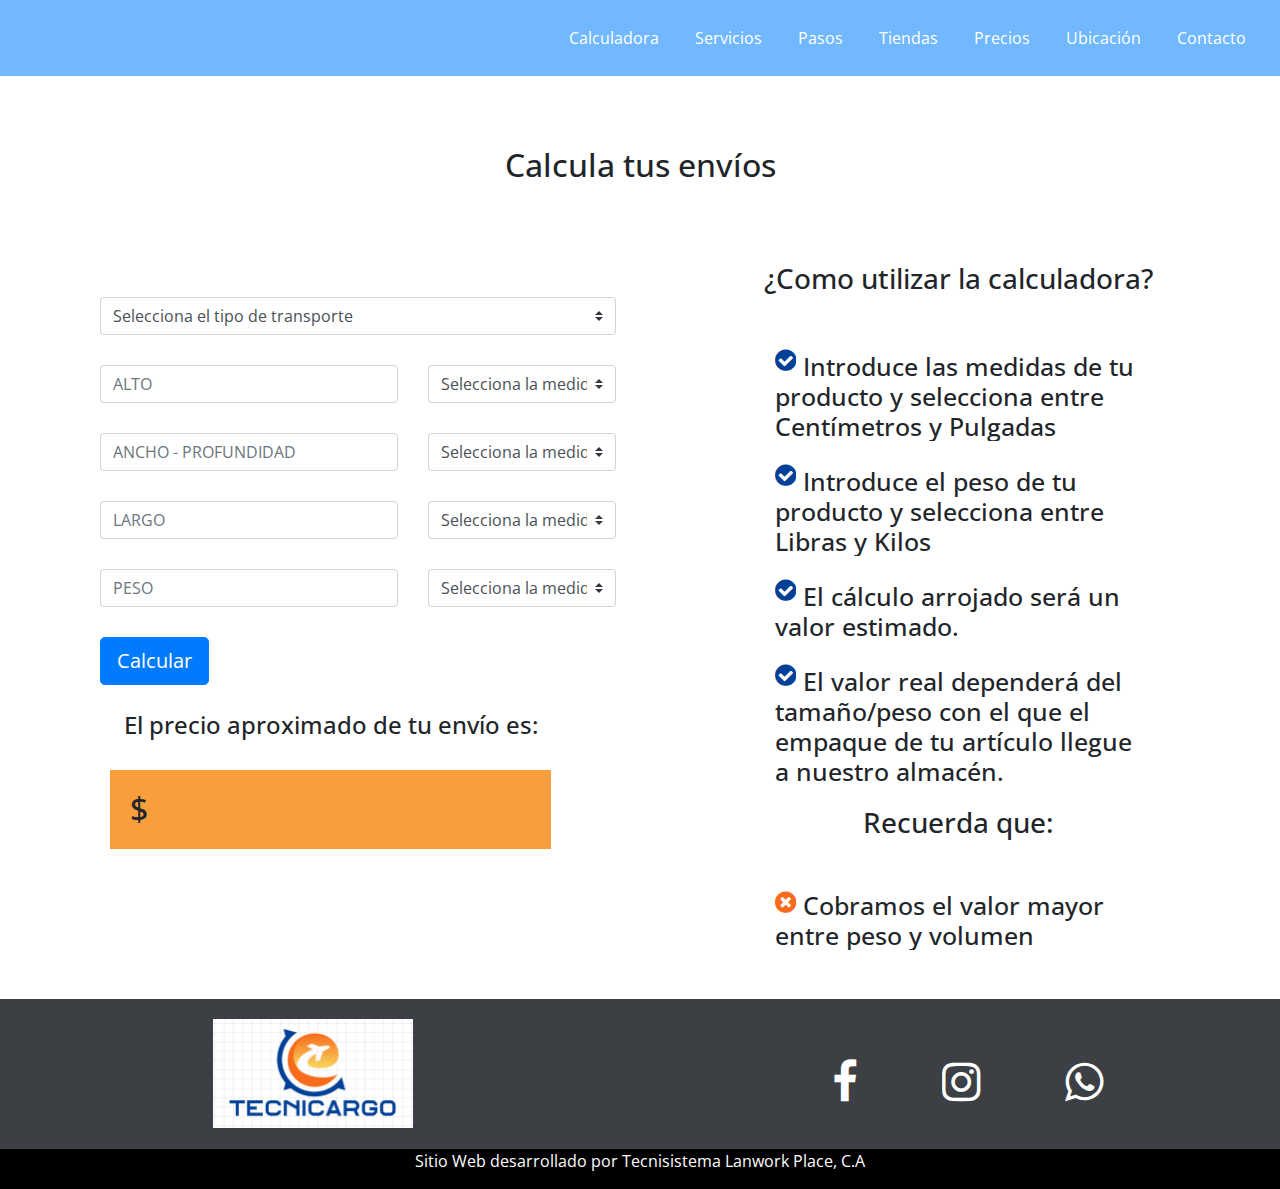
==== calculadora.html @ b81166e2 "Agregue boton a HTML, comienzo de CSS" ====
<!DOCTYPE html>
<html lang="en">
<head>
    <meta charset="UTF-8">
    <meta name="viewport" content="width=device-width, initial-scale=1.0">
    <title>TecniCargo</title>
    <link rel="stylesheet" href="css/bootstrap.min.css" class="stylesheet">
    <link rel="stylesheet" href="css" class="stylesheet">
    <link href="https://fonts.googleapis.com/css2?family=Open+Sans:wght@300;400;600;700&display=swap" rel="stylesheet">
    <link rel="stylesheet" href="css/estilos.css" class="stylesheet">
    <link rel="stylesheet" href="css/estilos-calculadora.css" class="stylesheet">
    <link rel="stylesheet" href="font-awesome-4.6.3/css/font-awesome.min.css">
    
    <script src="js/jquery-3.5.1.min.js"></script>
    <script src="js/bootstrap.min.js"></script>
    <script src="js/popper.min.js"></script>
    <script src="js/script.js"></script>
    <script src="js/script-calculadora.js"></script>

</head>

<body>
    <header>
        <div class="row">
           <div class="col">
                <nav class="menu navbar navbar-expand-lg">
                    <button class="ml-auto navbar-toggler navbar-dark" type="button" data-toggle="collapse" data-target="#navbarSupportedContent" aria-controls="navbarSupportedContent" aria-expanded="false" aria-label="Toggle navigation">
                        <span class="navbar-toggler-icon"></span>
                      </button>
                
                    <div class="collapse navbar-collapse" id="navbarSupportedContent">
                        <ul class="navbar-nav ml-auto">
                            <li class="nav-item">
                                <a href="calculadora.html" class="nav-link">Calculadora <span class="sr-only">(current)</span></a>
                            </li>
                       
                            <li class="nav-item active">
                                <a class="nav-link" href="index.html" id="btn-servicios">Servicios</a>
                            </li>
                            
                            <li class="nav-item">
                                <a class="nav-link" href="index.html" id="btn-pasos">Pasos</a>
                            </li>
                            
                            <li class="nav-item">
                                <a href="index.html" class="nav-link" id="btn-tiendas">Tiendas</a>
                            </li>

                            <li class="nav-item">
                                <a href="index.html" class="nav-link" id="btn-precios">Precios</a>
                            </li>
                            
                            <li class="nav-item">
                                <a href="index.html" class="nav-link" id="btn-ubicacion">Ubicación</a>
                            </li>
                                                 
                            <li class="nav-item">
                                <a href="index.html" class="nav-link" id="btn-contacto">Contacto</a>
                            </li>
                        </ul>
                    </div>
                </nav>
            </div>
        </div>
    </header>

    <section class="main">

        <section class="row titulo-calculadora">
            <div class="col-md-12">
                <h2>Calcula tus envíos</h2>
            </div>
        </section>

        <section class="calculadora">
            <div class="row">
                <div class="col-md-6 medida">                   
                    <div class="form-group">
                        <div class="row">
                            <div class="col-md-10">
                                <select id="transporte" class="custom-select custom-select transporte">
                                    <option selected>Selecciona el tipo de transporte</option>
                                    <option value="1">Aéreo</option>
                                    <option value="2">Marítimo</option>
                                </select>
                            </div>                            
                        </div>

                        <div class="row">
                            <div class="col-md-6">                           
                                <input type="text" class="form-control medidas" id="alto"
                                aria-describedby="emailHelp" placeholder="ALTO">
                            </div>

                            <div class="col-md-4">
                                <select id="medida1" class="custom-select custom-select">
                                    <option selected>Selecciona la medida</option>
                                    <option value="1">CM.</option>
                                    <option value="2">IN.</option>
                                </select>
                            </div>
                        </div>
                        
                        
                        <div class="row">
                            <div class="col-md-6">                           
                                <input type="text" class="form-control medidas" id="ancho"
                                aria-describedby="emailHelp" placeholder="ANCHO - PROFUNDIDAD">
                            </div>

                            <div class="col-md-4">
                                <select id="medida2" class="custom-select custom-select">
                                    <option selected>Selecciona la medida</option>
                                    <option value="1">CM.</option>
                                    <option value="2">IN.</option>
                                </select>
                            </div>
                        </div>  
                        
                        <div class="row">
                            <div class="col-md-6">                           
                                <input type="text" class="form-control medidas" id="largo"
                                aria-describedby="emailHelp" placeholder="LARGO">
                            </div>

                            <div class="col-md-4">
                                <select id="medida3" class="custom-select custom-select">
                                    <option selected>Selecciona la medida</option>
                                    <option value="1">CM.</option>
                                    <option value="2">IN.</option>
                                </select>
                            </div>
                        </div> 
                        
                        <div class="row">
                            <div class="col-md-6">                           
                                <input type="text" class="form-control medidas" id="peso"
                                aria-describedby="emailHelp" placeholder="PESO">
                            </div>

                            <div class="col-md-4">
                                <select id="peso" class="custom-select custom-select">
                                    <option selected>Selecciona la medida</option>
                                    <option value="1">KG.</option>
                                    <option value="2">LB.</option>
                                </select>
                            </div>
                        </div> 

                        <div class="row">
                            <div class="col-md-4">
                                <div class="flex-centered">
                                    <button type="button" onclick="selectMedida()" class="btn btn-primary btn-lg boton-calcular">Calcular</button>
                            
                                </div>
                            </div>
                        </div>

                        <div class="row respuesta">
                            <div class="col-md-9">
                                <h4> El precio aproximado de tu envío es:</h4>
                            </div>
                        </div>

                        <div class="row dolar">
                            <div class="col-md-9">
                                <h2>$</h2>
                            </div>
                        </div>
                    </div>
                </div>
                

                <div class="col-md-4">
                    <div class="row subtitulo">
                        <div class="col-md-12">
                            <h3>¿Como utilizar la calculadora?</h3>
                        </div>
                    </div>

                    <div class="row textos">
                        <div class="col-md-12">
                            <h4><i class="check fa fa-check-circle"></i> Introduce las medidas de tu producto y selecciona entre Centímetros y Pulgadas</h4>
                            <h4><i class="check fa fa-check-circle"></i> Introduce el peso de tu producto y selecciona entre Libras y Kilos</h4>
                            <h4><i class="check fa fa-check-circle"></i> El cálculo arrojado será un valor estimado.</h4>
                            <h4><i class="check fa fa-check-circle"></i> El valor real dependerá del tamaño/peso con el que el empaque de tu artículo llegue a nuestro almacén.</h4>
                        </div>
                    </div>

                    <div class="row subtitulo">
                        <div class="col-md-12">
                            <h3>Recuerda que:</h3>
                        </div>
                    </div>

                    <div class="row textos">
                        <div class="col-md-12">
                            <h4><i class="not-check fa fa-times-circle"></i> Cobramos el valor mayor entre peso y volumen</h4>
                        </div>
                    </div>
                </div>                      
            </div>                            
        </section>

        <section class="redes-sociales">
            <div class="row row-logo">
                <div class="col-md-6 col-xs-2 col-logo text-center">
                    <img class="logo" src="img/logo-con-fondo.PNG" alt="">
                </div>
        
                    <div class="col-md-6 col-xs-4 redes text-center">
                        <a href="#" class="facebook"><i class="fa fa-facebook"></i></a>                    
                        <a href="https://www.instagram.com/tecni.cargo/" target="_blank" class="instagram"><i class="fa fa-instagram"></i></a>
                        <a href="#" class="whatsapp"><i class="fa fa-whatsapp"></i></a>
                    </div>
                </div>
        </section>
    </section>
</body>

<footer class="footer">
    <div class="row">
        <div class="col creditos">
            <a class="referencia" target="_blank" href="http://www.tecnisistema.com/"><p>Sitio Web desarrollado por Tecnisistema Lanwork Place, C.A</p></a>
        </div>
    </div>
</footer>
---- css/estilos.css ----
* {
    margin: 0;
    padding: 0;
    overflow-x: hidden;
}

body {
    font-family: "Open Sans", Arial, Arial, Helvetica, sans-serif;
    font-size: 16px;
}

/* - - - - M E N U - - - - */

.menu {
    background: #71B8FF;
}

.menu a{
    color: #fff;
    margin: 10px 10px;
}

.menu a:hover{
    text-decoration: underline #fff;
}

.menu .boton-menu{
    background: #004096;
}

/* - - - - C A R R U S E L - - - - */

.imagen-carrusel{
    width: 100%;
    height: 900px;
}

.main .titulo{
    margin: 50px 0px;
    text-align: center;
    font-size: 50px;
    font-weight: 300;
    overflow: hidden;
}

.texto-carrusel-1{
    font-size: 80px;
    margin-bottom: 40%;
    overflow: hidden;
    padding: 10px;
    background: #f89e3c;
}

.texto-carrusel-3{
    width: 65%;
    text-align: left;
    font-size: 50px;
    text-align: center;
    margin-bottom:50%;
    margin-left: 0px;
    margin-top: 0px;
    overflow: hidden;
    padding: 20px;
    background: #f76b1c;
}

.texto-carrusel-2{    
    text-align: left;
    font-size: 50px;
    margin-bottom: 45%;
    margin-left: 50%;
    margin-top: 10%;
    overflow: hidden;
    background: #f89e3c;
    padding: 20px;
}

.texto-carrusel-4 {
    font-size: 50px;
    overflow: hidden;
    background: #004096;
    margin-bottom: 10%;
    padding: 20px;
}

/* - - - - S E R V I C I O S - - - - */

.icono{
    width: 150px;
    align-items: center;
    margin: 20px;
    margin-bottom: 30px;
}

.texto-icono {
    margin: 20px;
}

.negrita {
    font-weight: 600;
    font-style: italic;
}

/* ---- P R O C E D I M I E N T O ---- */

.titulo-procedimiento{
    margin: 70px 0;
}

.card-imagen {
    width: 400px;
}

.card-derecha {
    text-align: right;
}

.procedimiento-texto {
    margin-top: 100px;
    font-size: 20px;
    font-weight: 300;
}

.procedimiento-imagen {
    float: left;
    text-align: right;
}

.card-azul{
    font-size: 20px;
    color: #004096;
    text-align: center;
    font-weight: 300;
}

.procedimiento-azul{
    color: #004096
}
.card-naranja{
    font-size: 20px;
    color: #f76b1c;
    text-align: center;
    font-weight: 300;
}

.procedimiento-naranja {
    color: #f76b1c;
}

.procedimiento{
    margin-bottom: 100px;
}


/* - - - - T I E N D A S - - - - */

.tiendas {
    background: #cecece;
    padding: 50px 0;
}

.marca{
    width: 250px;
}

.marca-grande {
    width: 200px;
}

.primera-fila {
    margin-bottom: 150px;
    align-items: center;
    
}

.primera-fila a img{
    align-items: center;
}

.segunda-fila {
    margin-bottom: 100px;
    align-items: center;
}

/* - - - - P R E C I O S - - - */

.precios {
    background: url('../img/bg9-naranja.jpg');
    background-size: cover;
    background-position: center 0;
    background-repeat: no-repeat;
    padding: 70px 0;
}

.precios .titulo {
    color: #fff;
}

.precios .azul {
    background: #71B8FF;
    text-align: center;
    font-family: "Open Sans", Arial, sans-serif;
    padding: 50px 0;
    -webkit-box-shadow: 0px 0px 15px 0px rgba(0, 0, 0, 0.35);
    box-shadow: 0px 0px 15px 0px rgba(0, 0, 0, 0.35);
    margin: 0 50px;
}

.azul .nombre{
    font-size: 35px;
    color: #fff;
    font-weight: 300;
}

.azul .precio{
    font-size: 50px;
    color: #fff;
    font-weight: 300;
}

.azul .caracteristicas{
    font-size: 25px;
    color: #fff;
    font-weight: 300;
    list-style: none;
    padding: 0 20px;
    margin-bottom: 50px; 
}

.azul .caracteristicas li {
    margin: 20px 0;
    padding: 15px 0;
    border-bottom: 1px solid #dedede;
}

.azul .btn {
    width: 70%;
    padding: 15px 0;
    text-align: center;
    display: inline-block;
    border-radius: 100px;
    font-size: 20px;
}

.azul a {
    border: 2px solid #fff;
    color: #ffffff
}

.azul a:hover{
    background: #fff;
    color: #71B8FF
}

.precios .blanco{
    background: #ffff;
    text-align: center;
    font-family: "Open Sans", Arial, sans-serif;
    padding: 50px 0;
    -webkit-box-shadow: 0px 0px 15px 0px rgba(0, 0, 0, 0.35);
    box-shadow: 0px 0px 15px 0px rgba(0, 0, 0, 0.35);
    margin: 0 50px;
}

.blanco .nombre{
    font-size: 35px;
    color: #004096;
    font-weight: 300;
}

.blanco .precio{
    font-size: 50px;
    color: #004096;
    font-weight: 300;
}

.blanco .caracteristicas {
    font-size: 25px;
    color: #004096;
    font-weight: 300;
    list-style: none;
    padding: 0 20px;
    margin-bottom: 50px; 
}

.blanco .caracteristicas li{
    margin: 20px 0;
    padding: 15px 0;
    border-bottom: 1px solid #dedede;
}

.blanco .btn {
    width: 70%;
    padding: 15px 0;
    text-align: center;
    display: inline-block;
    border-radius: 100px;
    font-size: 20px;
}

.blanco a {
    border: 2px solid #004096;
    color: #004096
}

.blanco a:hover{
    background: #004096;
    color: #fff;
}

/* - - - - U B I C A C I O N - - - - */

.ubicacion{
    margin: 50px 0;
}

.ubicacion .direccion p{
    font-weight: 300;
    text-align: center;
    font-size: 25px;
}

.parrafo-uno{
    margin-bottom: 0px;
}

.ubicacion .correo {
    margin-top: 20px;
}
.ubicacion .correo p{
    font-weight: 300;
    text-align: center;
    font-size: 25px;
}

.ubicacion .horarios p{
    font-weight: 300;
    text-align: center;
    font-size: 25px;
}

/* - - - - M A P A - - - - */

.mapa{
    width: 100%;
    overflow: hidden;
}

.mapa iframe {
    width: 100%;
    max-height: 600px;
}

/* - - - - C O N T A C T O - - - - */

.contacto{
    margin-bottom: 100px;
}

.contacto-mensaje {
    margin-top: 20px;
}

.contacto textarea {
    height: 100px;
}

.boton-enviar{
    margin-top: 20px;
    font-family: "Open Sans", Arial, sans-serif;
    font-weight: 300;
}

/* - - - - R E D E S S O C I A L E S- - - - */

.redes-sociales{
    background: #3c4045;
    height: 150px;    
    overflow: hidden;
}

/* - - - - L O G O - - - - */

.redes-sociales .logo {
    width: 200px;
    margin-top: 20px;
}

/* - - - - R E D E S - - - - */

.redes{
    margin-top: 40px;
    overflow: hidden;
}

.redes a {
    align-items: center;
    font-size: 45px;
    color: #fff;
    border-radius: 5%;
    padding: 40px;
}

.redes i {
    margin-top: 20px;
}


.facebook:hover{
    background: #3b5998;
}

.instagram:hover{
    background: #c13584;
}

.whatsapp:hover {
    background: #075e54;
}

/* - - - - F O O T E R - - - - */

/* - - - - C R E D I T O S - - - - */

.creditos {
    background: #000;
    text-align: center;
}

.referencia{
    color: #fff;
    text-decoration: none;
}

.referencia:hover{
    color: #76797e
}

/* - - - - M E D I A Q U E R I E S - - - - */

@media screen and (max-width:1400px){
    header .texto-carrusel-1{
        font-size: 50px;
    }

    header .texto-carrusel-3 {
        font-size: 40px;
        margin-bottom: 70%;
    }

    header .texto-carrusel-2 {
        font-size: 40px;
        margin-bottom: 60%;
    }

    header .texto-carrusel-4 {
        font-size: 40px;
    }
}

@media screen and (max-width:992px){

    /* - - - - H E A D E R - - - - */

    header .imagen-carrusel {
        height: 700px;
    }
    
    header .texto-carrusel-1{
        font-size: 40px;
        margin-bottom: 70%;
        overflow: hidden;
    }

    header .texto-carrusel-3{
        font-size: 30px;
        margin-bottom:75%;
    }

    header .texto-carrusel-2{    
        font-size: 25px;
        margin-bottom: 70%;
    }
    
    header .texto-carrusel-4 {
        font-size: 30px;
    }

    /* - - - - M A I N - - - - */

    .main .titulo{
        font-size: 35px;
    }

    /* S E R V I C I O S */

    .main .icono {
        width: 125px;
    }

    .main .texto-icono {
        font-size: 15px;
        margin: 0px;
    }

    /* P R O C E D I M I E N T O */

    .main .card-imagen {
        width: 250px;
        height: 200px;
    }

    .procedimiento .card-text {
        font-size: 18px;
    }

    .procedimiento .titulo {
        margin: 20px;
    }

    .procedimiento-texto {
        font-size: 18px;
    }

    /* T I E N D A S */

    .tiendas .titulo {
        margin: 10px;
    }

    .tiendas .marca {
        width: 150px;
    }

    .tiendas .marca-grande{
        width: 120px;
    }

    /* P R E C I O S */

    .precios .azul,
    .precios .blanco {
        margin: 0;
    }

    .precios .azul li,
    .precios .blanco li{
        margin: 5px;
    }

    .precios .nombre {
        font-size: 30px;
    }

    .precios .precio {
        font-size: 40px;
    }

    .precios .btn-blanco,
    .precios .btn-azul{
        padding: 5px;
    }

    /* U B I C A C I O N */

    .ubicacion .direccion p,
    .ubicacion .correo p,
    .ubicacion p,
    .ubicacion .horarios p{
        font-size: 20px;
    }


}

@media screen and (max-width:768px){

/* - - - - H E A D E R - - - - */

    header .imagen-carrusel {
        height: 600px;
    }

    header .texto-carrusel-3{
        font-size: 25px;
        margin-bottom:80%;
        padding: 10px;
    }

    header .texto-carrusel-2{    
        font-size: 25px;
        margin-bottom: 75%;
        padding: 10px;
    }
    
    header .texto-carrusel-4 {
        font-size: 25px;
        padding: 10px;
    }

/* - - - - M A I N - - - - */

/* P R O C E D I M I E N T O */

    .procedimiento .card-text {
        font-size: 15px;
    }

    .main .card-imagen {
        width: 210px;
        height: 150px;
    }

    .procedimiento .card-body {
        padding: 10px;
    }
    
    .procedimiento-texto {
        font-size: 15px;
    }

/* T I E N D A S */

    .tiendas {
        padding: 0px;
    }
    .tiendas img{
        padding: 20px;
    }

    .tiendas .titulo {
        margin:0;
    }

    .tiendas .marca{
        width: 250px;
        
    }

    .tiendas .marca-grande{
        width: 180px;
        padding: 10px;
    }

    .tiendas .primera-fila{
        margin-bottom: 10px;
    }

/* P R E C I O S */

    .precios .azul,
    .precios .blanco {
        margin: 10px;
    }

    .precios .azul li,
    .precios .blanco li{
        margin: 5px;
    }

    .precios .nombre {
        font-size: 25px;
    }

    .precios .precio {
        font-size: 35px;
    }
    
/* C O N T A C T O */

    .contacto .form-nombre{
        margin-bottom: 10px;
    }
    
    .clase-boton{
        padding: 0px;
    }

/* F O O T E R */
    
    .redes-sociales {
        display: flex;
        height: 150px;
        overflow: visible;
    }

    .redes-sociales .col-logo{     
        width: 300px;   
    }

    .redes-sociales .logo{
        width: 150px;
    }
   
    .redes-sociales .redes{
        width: 450px;
    }
}

@media screen and (max-width:719px){
    .redes-sociales {
        display: flex;
        height: 150px;
        overflow: hidden;
    }

    .redes-sociales .col-logo{     
        width: 30%;   
    }

    .redes-sociales .logo{
        margin-top: 40px;
        margin-left: 10px;
        width: 150px;
    }
   
    .redes-sociales .redes{
        width: 70%;
    }
 
 
}

@media screen and (max-width:575px){

    /* - - - - H E A D E R - - - - */

    header .imagen-carrusel {
        height: 400px;
    }

    header .texto-carrusel-1 {
        font-size: 25px;
        margin-bottom: 70%;
    }

    header .texto-carrusel-3{
        font-size: 20px;
        margin-bottom:75%;
        padding: 5px;
    }

    header .texto-carrusel-2{    
        font-size: 18px;
        margin-bottom: 70%;
        padding: 10px;
    }
    
    header .texto-carrusel-4 {
        font-size: 18px;
        padding: 5px;
    }

    /* - - - - M A I N - - - - */

    .main .titulo {
        font-size: 30px;
        margin-bottom: 10px;
    }

    .servicios .icono {
        width: 100px;
        align-items: center;
    }

    .card {
        width: 150px;
    }

    .card-movil{ 
        width: 40%;
    }

    .card-texto {
        width: 60%;
    }

    .main .card-imagen {
        width: 150px;
        height: 120px;
    } 
}

@media screen and (max-width:376px){

    .main .titulo{
        font-size: 30px;
    }

    .procedimiento .procedimiento-texto {
        font-size: 12px;
    }

    .procedimiento .card {
        width: 120px;
    }
    .procedimiento .card-imagen {
        width: 120px;
        height: 100px;
    }  
    .procedimiento .card-text {
        font-size: 10px;
    }

    .tiendas .marca {
        width: 150px;
    }

    .tiendas .marca-grande{
        width: 100px;
    }

    .tiendas .row-titulo,
    .tiendas .titulo-procedimiento {
        margin: 20px
    }

    .precios{
        padding: 0px;
    }

    .precios .azul .nombre,
    .precios .blanco .nombre{
        font-size: 20px;
    }

    .precios .azul .precio,
    .precios .blanco .precio{
        font-size: 30px;
    }

    .precios .azul,
    .precios .blanco {
        padding: 20px;
    }

    .precios .azul .caracteristicas,
    .precios .blanco .caracteristicas {
        margin-bottom: 10px;
    }

    .precios .azul .caracteristicas li,
    .precios .blanco .caracteristicas li{
        font-size: 20px;
        padding: 10px;
    }

    .precios .azul .btn-azul,
    .precios .blanco .btn-blanco {
        padding: 5px;
        font-size: 15px;
    }

    .ubicacion .titulo{
        margin: 20px;
    }

    .mapa{
        width: 100%;
        overflow: hidden;
    }
    
    .mapa iframe {
        width: 100%;
        max-height: 400px;
    }
    
    .redes-sociales .logo{
        width: 100px;
    }

    .redes-sociales .col-logo{
        width:40%;
    }

    .redes-sociales .redes{
        width: 60%;
        padding: 0px;
    }

    .redes-sociales .redes a{
        font-size: 30px;
        padding: 20px;
    }

    .footer .referencia{
        font-size: 12px;
        margin-bottom: 5px;
    }
}
---- css/estilos-calculadora.css ----
.main .titulo-calculadora {
    margin: 70px;
    text-align: center;
}

.main .titulo-calculadora h2{
    overflow: hidden;
}

.main .calculadora .medida {
    margin-left: 100px;
    margin-top: 35px;
}

.main .calculadora .medida .transporte{
    margin-bottom: 30px;
}

.main .calculadora .medida .medidas {
    margin-bottom: 30px;
}

.main .calculadora .flex-centered{
    display: inline-block;
    justify-content: center; 
}

.main .calculadora .respuesta h4{
    overflow: hidden;
    text-align: center;
    margin: 20px;
}

.main .calculadora .dolar h2{
    margin: 10px;
    padding: 20px;
    background-color: #f89e3c;
}

.main .calculadora .subtitulo h3{
    overflow: hidden;
    margin-bottom: 30px;
    text-align: center;
    
}

.main .calculadora .textos .check {
    color: #004096 ;
    line-height: 120%;
}

.main .calculadora .textos .not-check {
    color: #f76b1c ;
}

.main .calculadora .textos h4{
    font-family: "Open Sans", Arial, Arial, Helvetica, sans-serif;
    font-size: 25px;
    overflow: hidden;
    margin: 20px;
}

.redes-sociales {
    margin-top: 29px;
}

@media screen and (max-width:992px){

    .main .calculadora .subtitulo h3,
    .main .calculadora .textos h4{
        font-size: 20px;
    }
}

@media screen and (max-width:768px){
    .main .titulo-calculadora {
        margin-bottom: 0px;
    }
    .calculadora .form-group{
        margin-right: 50px;
    }

    .calculadora .form-group .custom-select {
        margin-top: 0px;
        margin-bottom: 20px;
    }

    .main .calculadora .medida .medidas{
        margin-bottom: 5px;
    }
}

@media screen and (max-width:376px){
    .main .titulo-calculadora h2{
        font-size: 20px;
    }

    .main .calculadora .medida{
        margin-top: 15px;
        margin-right: 10px;
        margin-left: 50px;
    }

    .main .calculadora .respuesta h4{
        font-size: 20px;
    }

    
}
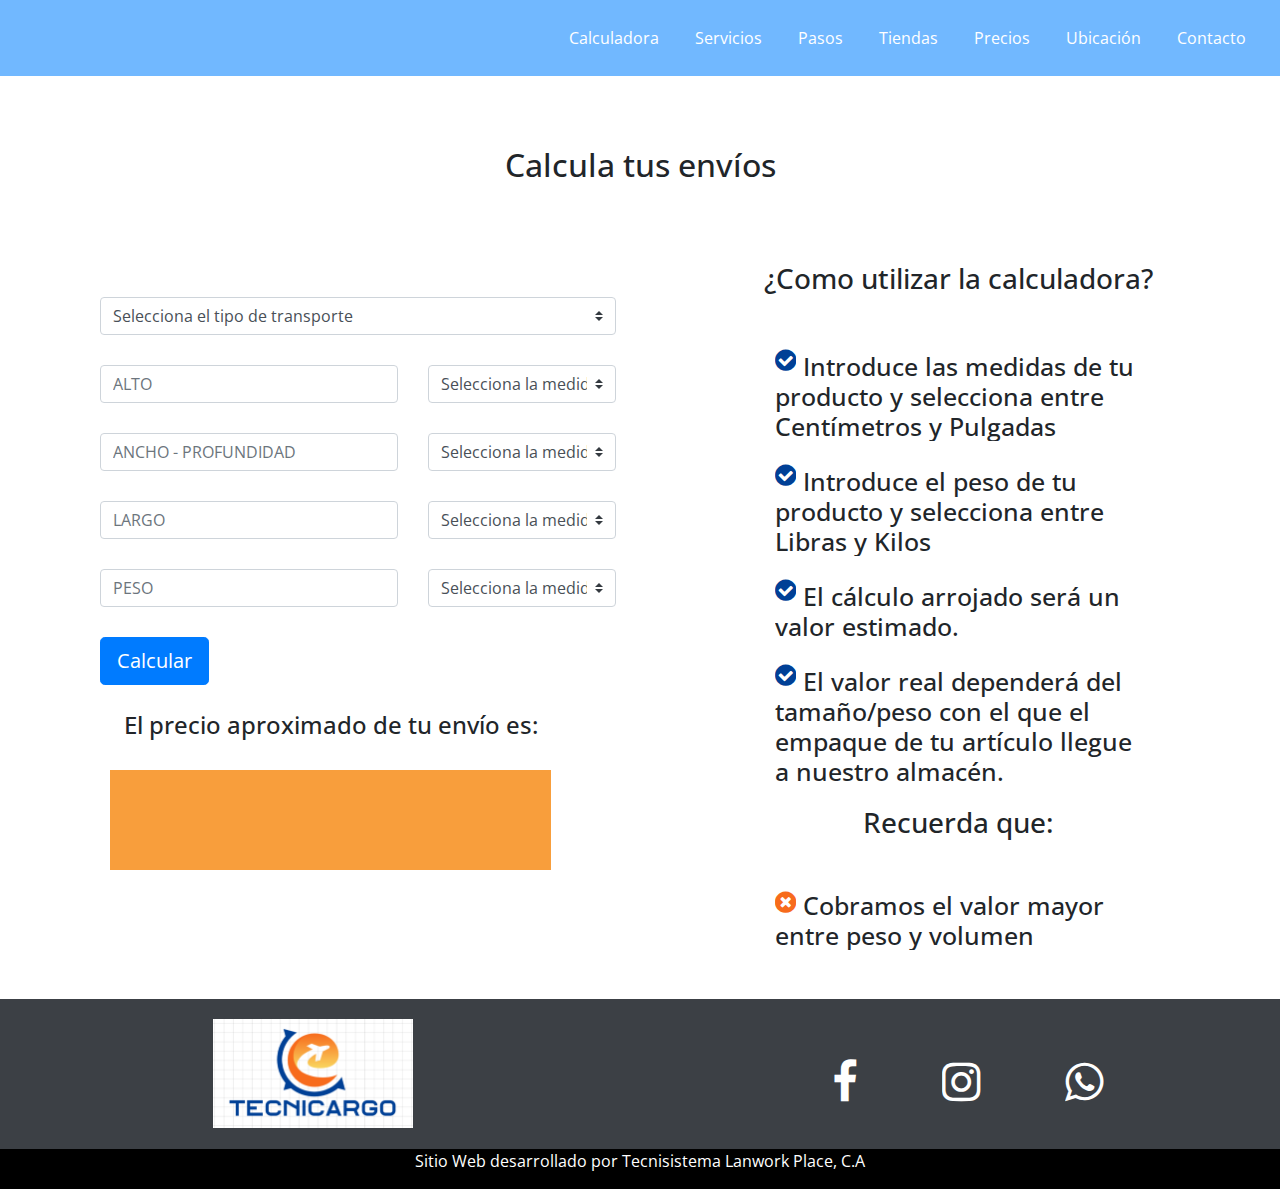
==== commit 9f334827: "Calculadora Lista, falta hacer casos de prueba" ====
--- a/calculadora.html
+++ b/calculadora.html
@@ -139,7 +139,7 @@
                             </div>
 
                             <div class="col-md-4">
-                                <select id="peso" class="custom-select custom-select">
+                                <select id="codigopeso" class="custom-select custom-select">
                                     <option selected>Selecciona la medida</option>
                                     <option value="1">KG.</option>
                                     <option value="2">LB.</option>
@@ -150,7 +150,7 @@
                         <div class="row">
                             <div class="col-md-4">
                                 <div class="flex-centered">
-                                    <button type="button" onclick="selectMedida()" class="btn btn-primary btn-lg boton-calcular">Calcular</button>
+                                    <button type="button" onclick="calculadora()" class="btn btn-primary btn-lg boton-calcular">Calcular</button>
                             
                                 </div>
                             </div>
@@ -164,7 +164,8 @@
 
                         <div class="row dolar">
                             <div class="col-md-9">
-                                <h2>$</h2>
+                                <div class="precioestilos" id="preciototal"></div> 
+                                
                             </div>
                         </div>
                     </div>
--- a/css/estilos-calculadora.css
+++ b/css/estilos-calculadora.css
@@ -31,11 +31,19 @@
     margin: 20px;
 }
 
-.main .calculadora .dolar h2{
+.main .calculadora .dolar .precioestilos{
     margin: 10px;
     padding: 20px;
     background-color: #f89e3c;
+    height: 100px;
+    font-size: 40px;
+    text-align: center;
 }
+
+.main .calculadora .dolar .precioestilos h2 {
+    overflow: hidden;
+}
+
 
 .main .calculadora .subtitulo h3{
     overflow: hidden;
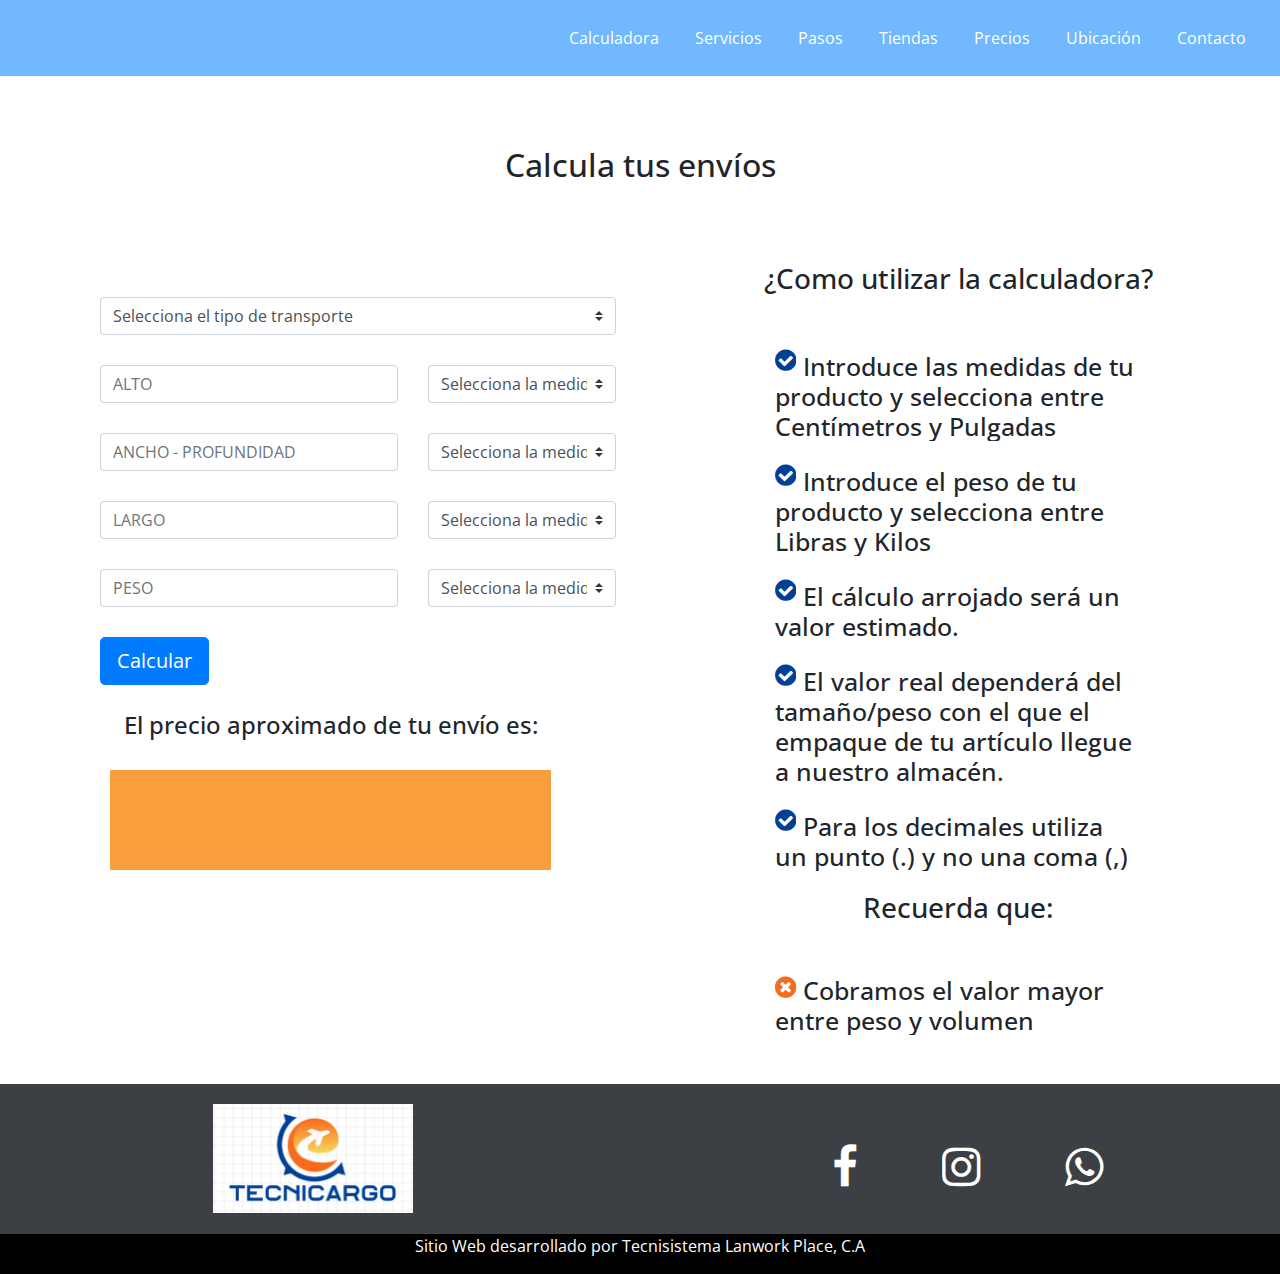
==== commit 14485301: "Calculadora con algunos cambios" ====
--- a/calculadora.html
+++ b/calculadora.html
@@ -185,6 +185,7 @@
                             <h4><i class="check fa fa-check-circle"></i> Introduce el peso de tu producto y selecciona entre Libras y Kilos</h4>
                             <h4><i class="check fa fa-check-circle"></i> El cálculo arrojado será un valor estimado.</h4>
                             <h4><i class="check fa fa-check-circle"></i> El valor real dependerá del tamaño/peso con el que el empaque de tu artículo llegue a nuestro almacén.</h4>
+                            <h4><i class="check fa fa-check-circle"></i> Para los decimales utiliza un punto (.) y no una coma (,)</h4>
                         </div>
                     </div>
 
--- a/css/estilos-calculadora.css
+++ b/css/estilos-calculadora.css
@@ -43,7 +43,6 @@
 .main .calculadora .dolar .precioestilos h2 {
     overflow: hidden;
 }
-
 
 .main .calculadora .subtitulo h3{
     overflow: hidden;
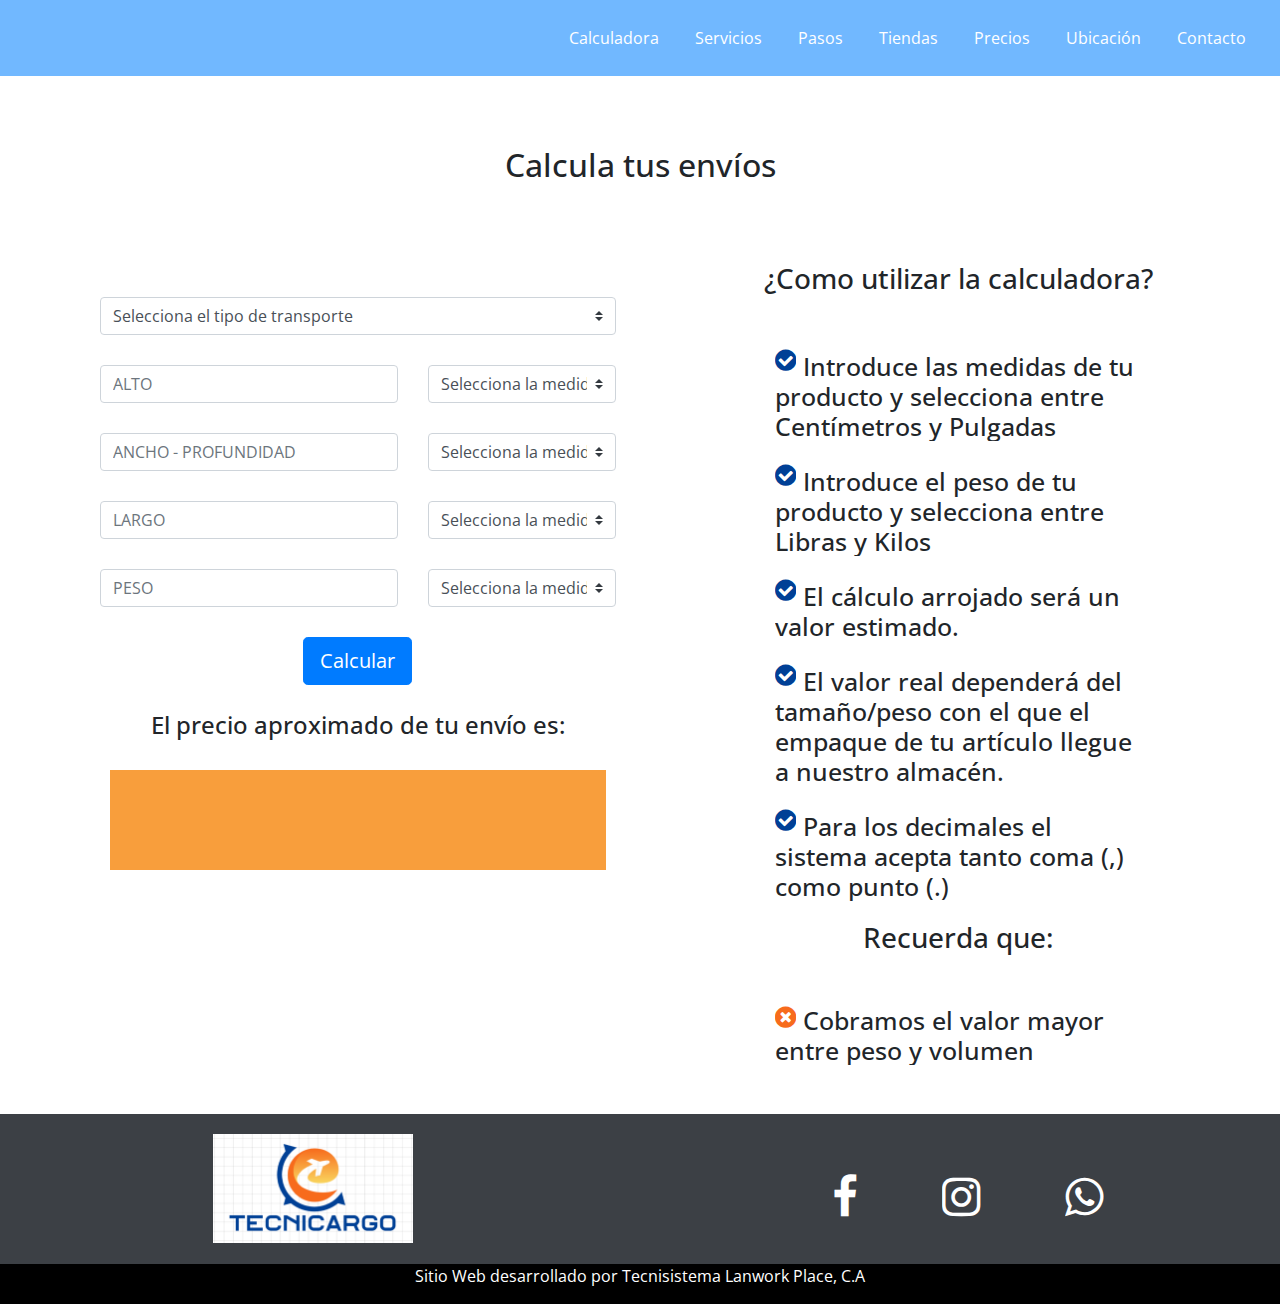
==== commit 1c71eb13: "Mejoras en la calculadora" ====
--- a/calculadora.html
+++ b/calculadora.html
@@ -88,8 +88,7 @@
 
                         <div class="row">
                             <div class="col-md-6">                           
-                                <input type="text" class="form-control medidas" id="alto"
-                                aria-describedby="emailHelp" placeholder="ALTO">
+                                <input type="number" min="1" class="form-control medidas" id="alto" placeholder="ALTO">
                             </div>
 
                             <div class="col-md-4">
@@ -104,7 +103,7 @@
                         
                         <div class="row">
                             <div class="col-md-6">                           
-                                <input type="text" class="form-control medidas" id="ancho"
+                                <input type="number" min="1" class="form-control medidas" id="ancho"
                                 aria-describedby="emailHelp" placeholder="ANCHO - PROFUNDIDAD">
                             </div>
 
@@ -119,7 +118,7 @@
                         
                         <div class="row">
                             <div class="col-md-6">                           
-                                <input type="text" class="form-control medidas" id="largo"
+                                <input type="number" min="1" class="form-control medidas" id="largo"
                                 aria-describedby="emailHelp" placeholder="LARGO">
                             </div>
 
@@ -134,7 +133,7 @@
                         
                         <div class="row">
                             <div class="col-md-6">                           
-                                <input type="text" class="form-control medidas" id="peso"
+                                <input type="number" min="1" class="form-control medidas" id="peso"
                                 aria-describedby="emailHelp" placeholder="PESO">
                             </div>
 
@@ -148,22 +147,21 @@
                         </div> 
 
                         <div class="row">
-                            <div class="col-md-4">
+                            <div class="col-md-10 text-center">
                                 <div class="flex-centered">
-                                    <button type="button" onclick="calculadora()" class="btn btn-primary btn-lg boton-calcular">Calcular</button>
-                            
+                                    <button type="button" onclick="calculadora()" class="btn btn-primary btn-lg btn-block boton-calcular">Calcular</button>                       
                                 </div>
                             </div>
                         </div>
 
                         <div class="row respuesta">
-                            <div class="col-md-9">
+                            <div class="col-md-10">
                                 <h4> El precio aproximado de tu envío es:</h4>
                             </div>
                         </div>
 
                         <div class="row dolar">
-                            <div class="col-md-9">
+                            <div class="col-md-10">
                                 <div class="precioestilos" id="preciototal"></div> 
                                 
                             </div>
@@ -185,7 +183,7 @@
                             <h4><i class="check fa fa-check-circle"></i> Introduce el peso de tu producto y selecciona entre Libras y Kilos</h4>
                             <h4><i class="check fa fa-check-circle"></i> El cálculo arrojado será un valor estimado.</h4>
                             <h4><i class="check fa fa-check-circle"></i> El valor real dependerá del tamaño/peso con el que el empaque de tu artículo llegue a nuestro almacén.</h4>
-                            <h4><i class="check fa fa-check-circle"></i> Para los decimales utiliza un punto (.) y no una coma (,)</h4>
+                            <h4><i class="check fa fa-check-circle"></i> Para los decimales el sistema acepta tanto coma (,) como punto (.) </h4>
                         </div>
                     </div>
 
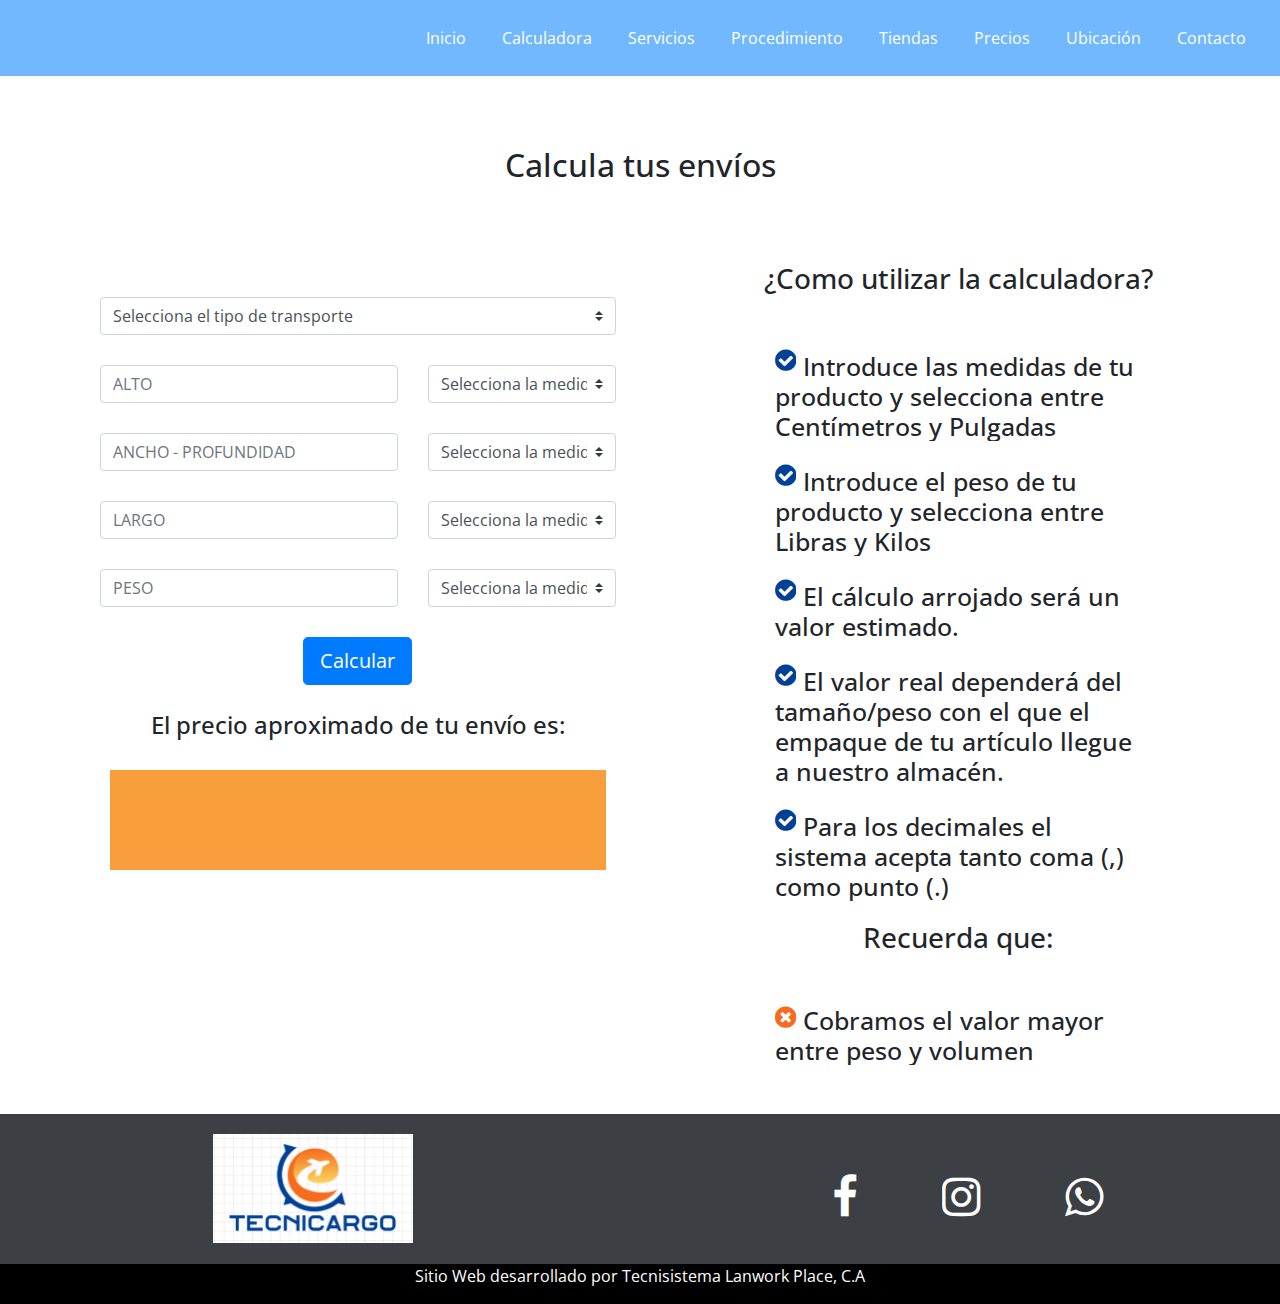
==== commit 6a64d5fa: "Cambios pequeños en tecnicargo" ====
--- a/calculadora.html
+++ b/calculadora.html
@@ -30,6 +30,10 @@
                 
                     <div class="collapse navbar-collapse" id="navbarSupportedContent">
                         <ul class="navbar-nav ml-auto">
+
+                            <li class="nav-item">
+                                <a href="index.html" class="nav-link">Inicio</a>
+                            </li>
                             <li class="nav-item">
                                 <a href="calculadora.html" class="nav-link">Calculadora <span class="sr-only">(current)</span></a>
                             </li>
@@ -39,7 +43,7 @@
                             </li>
                             
                             <li class="nav-item">
-                                <a class="nav-link" href="index.html" id="btn-pasos">Pasos</a>
+                                <a class="nav-link" href="index.html" id="btn-pasos">Procedimiento</a>
                             </li>
                             
                             <li class="nav-item">
--- a/css/estilos.css
+++ b/css/estilos.css
@@ -113,6 +113,7 @@
 
 .card-derecha {
     text-align: right;
+    padding-right: 20px;
 }
 
 .procedimiento-texto {
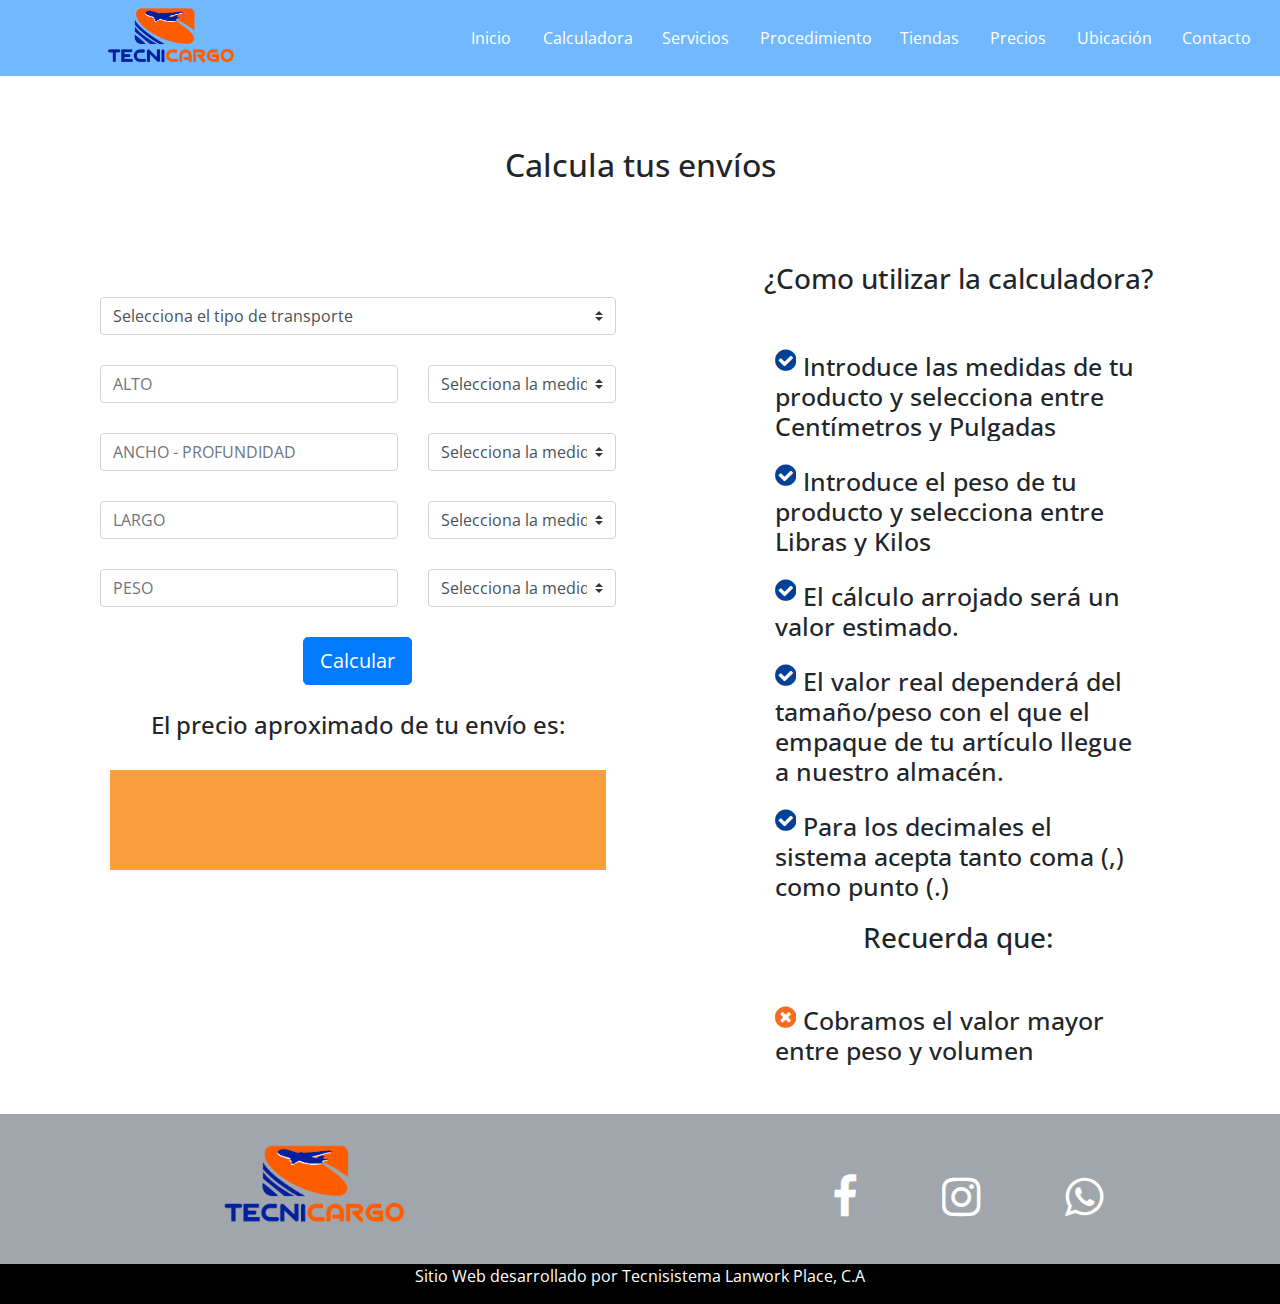
==== commit 1d1dbf71: "Mejoras en index.php" ====
--- a/calculadora.html
+++ b/calculadora.html
@@ -21,8 +21,12 @@
 
 <body>
     <header>
-        <div class="row">
-           <div class="col">
+        <div class="menu-bg row"> 
+            <div class="col-md-4 imagen-menu-bg">
+                <img class="imagen-menu" src="img/logodef.PNG" alt="">
+            </div>
+
+            <div class="col">
                 <nav class="menu navbar navbar-expand-lg">
                     <button class="ml-auto navbar-toggler navbar-dark" type="button" data-toggle="collapse" data-target="#navbarSupportedContent" aria-controls="navbarSupportedContent" aria-expanded="false" aria-label="Toggle navigation">
                         <span class="navbar-toggler-icon"></span>
@@ -209,7 +213,7 @@
         <section class="redes-sociales">
             <div class="row row-logo">
                 <div class="col-md-6 col-xs-2 col-logo text-center">
-                    <img class="logo" src="img/logo-con-fondo.PNG" alt="">
+                    <img class="logo" src="img/logodef.PNG" alt="">
                 </div>
         
                     <div class="col-md-6 col-xs-4 redes text-center">
--- a/css/estilos.css
+++ b/css/estilos.css
@@ -11,8 +11,13 @@
 
 /* - - - - M E N U - - - - */
 
-.menu {
+header .menu-bg{
     background: #71B8FF;
+}
+
+header .imagen-menu{
+    width: 140px;
+    margin-left: 100px;
 }
 
 .menu a{
@@ -355,7 +360,7 @@
 /* - - - - C O N T A C T O - - - - */
 
 .contacto{
-    margin-bottom: 100px;
+    margin: 100px 0px;
 }
 
 .contacto-mensaje {
@@ -375,7 +380,7 @@
 /* - - - - R E D E S S O C I A L E S- - - - */
 
 .redes-sociales{
-    background: #3c4045;
+    background: #a1a5ac;
     height: 150px;    
     overflow: hidden;
 }
@@ -698,6 +703,12 @@
     }
 }
 
+
+@media screen and (max-width:779px){
+    .menu-bg .imagen-menu{
+        display: none;
+    }
+}
 @media screen and (max-width:719px){
     .redes-sociales {
         display: flex;
